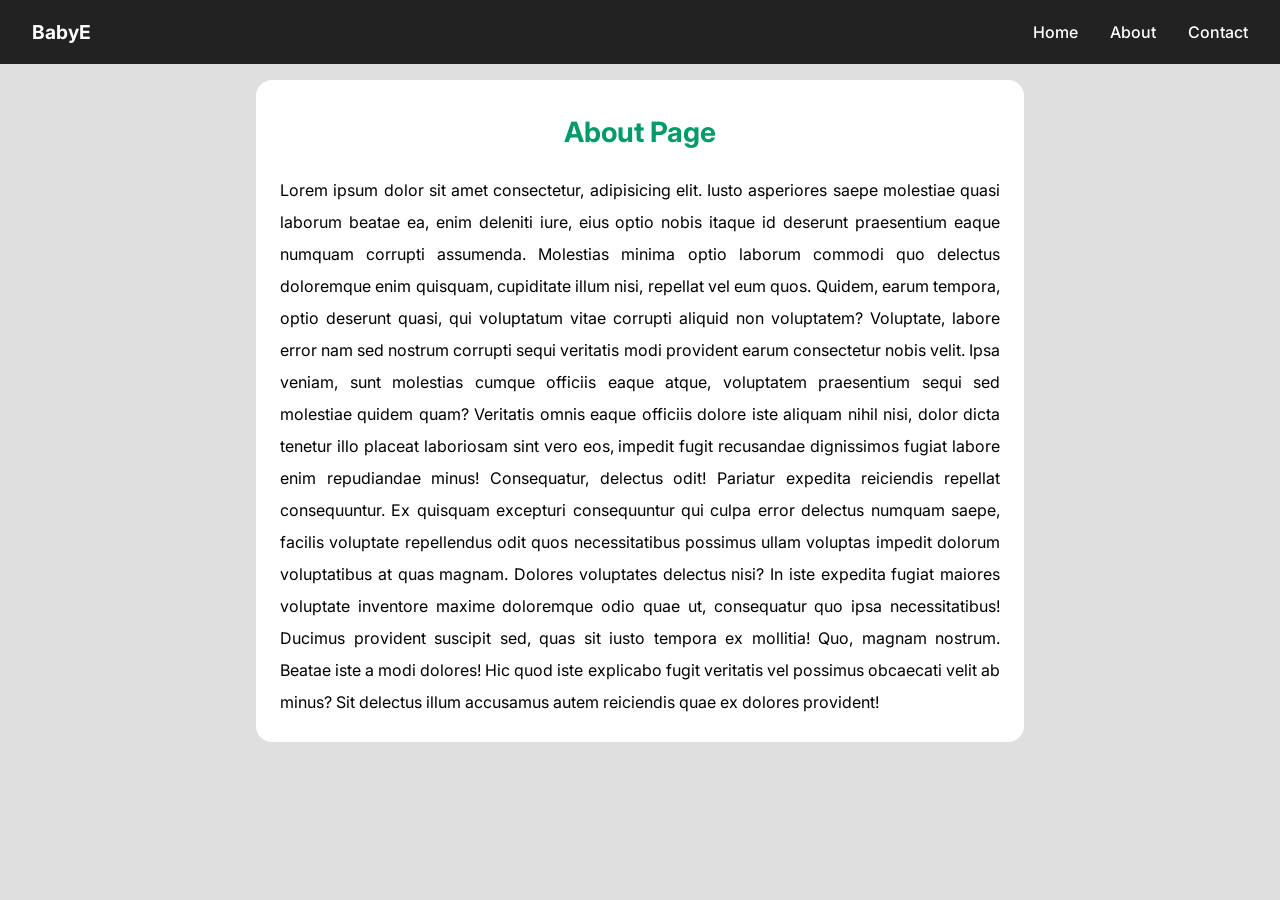
==== about.html @ 90c365f5 "I added a navbar and created a placeholder pages for contact and about pages" ====
<!DOCTYPE html>
<html lang="en">
  <head>
    <meta charset="UTF-8" />
    <meta name="viewport" content="width=device-width, initial-scale=1.0" />
    <link rel="stylesheet" type="text/css" href="common.css" />
    <link rel="preconnect" href="https://fonts.googleapis.com" />
    <link rel="preconnect" href="https://fonts.gstatic.com" crossorigin />
    <link
      href="https://fonts.googleapis.com/css2?family=Inter:ital,opsz,wght@0,14..32,100..900;1,14..32,100..900&family=Orbitron:wght@400..900&family=Outfit:wght@100..900&display=swap"
      rel="stylesheet"
    />
    <title>About</title>
  </head>
  <body>
    <nav class="navbar">
      <div class="logo">BabyE</div>

      <input type="checkbox" id="menu-toggle" />
      <label for="menu-toggle" class="menu-icon">&#9776;</label>

      <ul class="nav-links">
        <li><a href="index.html">Home</a></li>
        <li><a href="about.html">About</a></li>
        <li><a href="contact.html">Contact</a></li>
      </ul>
    </nav>

    <main class="mainCard" data-testid="test-profile-card">
      <h1>About Page</h1>
      <p>
        Lorem ipsum dolor sit amet consectetur, adipisicing elit. Iusto
        asperiores saepe molestiae quasi laborum beatae ea, enim deleniti iure,
        eius optio nobis itaque id deserunt praesentium eaque numquam corrupti
        assumenda. Molestias minima optio laborum commodi quo delectus
        doloremque enim quisquam, cupiditate illum nisi, repellat vel eum quos.
        Quidem, earum tempora, optio deserunt quasi, qui voluptatum vitae
        corrupti aliquid non voluptatem? Voluptate, labore error nam sed nostrum
        corrupti sequi veritatis modi provident earum consectetur nobis velit.
        Ipsa veniam, sunt molestias cumque officiis eaque atque, voluptatem
        praesentium sequi sed molestiae quidem quam? Veritatis omnis eaque
        officiis dolore iste aliquam nihil nisi, dolor dicta tenetur illo
        placeat laboriosam sint vero eos, impedit fugit recusandae dignissimos
        fugiat labore enim repudiandae minus! Consequatur, delectus odit!
        Pariatur expedita reiciendis repellat consequuntur. Ex quisquam
        excepturi consequuntur qui culpa error delectus numquam saepe, facilis
        voluptate repellendus odit quos necessitatibus possimus ullam voluptas
        impedit dolorum voluptatibus at quas magnam. Dolores voluptates delectus
        nisi? In iste expedita fugiat maiores voluptate inventore maxime
        doloremque odio quae ut, consequatur quo ipsa necessitatibus! Ducimus
        provident suscipit sed, quas sit iusto tempora ex mollitia! Quo, magnam
        nostrum. Beatae iste a modi dolores! Hic quod iste explicabo fugit
        veritatis vel possimus obcaecati velit ab minus? Sit delectus illum
        accusamus autem reiciendis quae ex dolores provident!
      </p>
    </main>
  </body>
</html>
---- common.css ----
* {
  margin: 0;
  padding: 0;
  box-sizing: border-box;
  /* overflow-x: hidden; */
}

html,
body {
  max-width: 100%;
  /* width: 100%; */
  overflow-x: hidden;
  /* background-color: rgb(2, 68, 22); */
  background-color: rgb(223, 223, 223);
  font-family: "Inter", serif;
  font-optical-sizing: auto;
  font-weight: 400;
  font-style: normal;
  line-height: 2;
  text-align: justify;
}

h1 {
  font-family: inherit;
  font-size: 28px;
  text-align: center;
  margin-bottom: 0.5em;
  color: rgb(0, 155, 103);
}

.mainCard {
  display: grid;
  justify-content: center;
  align-items: center;
  padding: 1.5em;
  background-color: white;
  width: 60%;
  margin: 1em auto;
  border-radius: 1em;
}

/* Styles for navigation */
.navbar {
  display: flex;
  justify-content: space-between;
  align-items: center;
  background: #222;
  padding: 0.8rem 2rem;
  color: #fff;
}

.logo {
  font-size: 1.2rem;
  font-weight: bold;
}
.nav-links {
  list-style: none;
  display: flex;
  gap: 2rem;
}

.nav-links a {
  text-decoration: none;
  color: #fff;
  font-weight: 500;
  transition: color 0.3s ease;
}

.nav-links a:hover {
  color: #1dbf73;
}

.menu-icon {
  display: none;
  font-size: 1.8rem;
  cursor: pointer;
}

#menu-toggle {
  display: none;
}

/* Responsive Styles  for the nav menu*/
@media (max-width: 768px) {
  .menu-icon {
    display: block;
  }

  .nav-links {
    position: absolute;
    top: 70px;
    left: 0;
    background: #222;
    width: 100%;
    flex-direction: column;
    align-items: center;
    gap: 1.5rem;
    padding: 1rem 0;
    transform: translateY(-200%);
    transition: transform 0.3s ease;
  }

  /* this opens menu open */
  #menu-toggle:checked + .menu-icon + .nav-links {
    transform: translateY(0);
  }
}
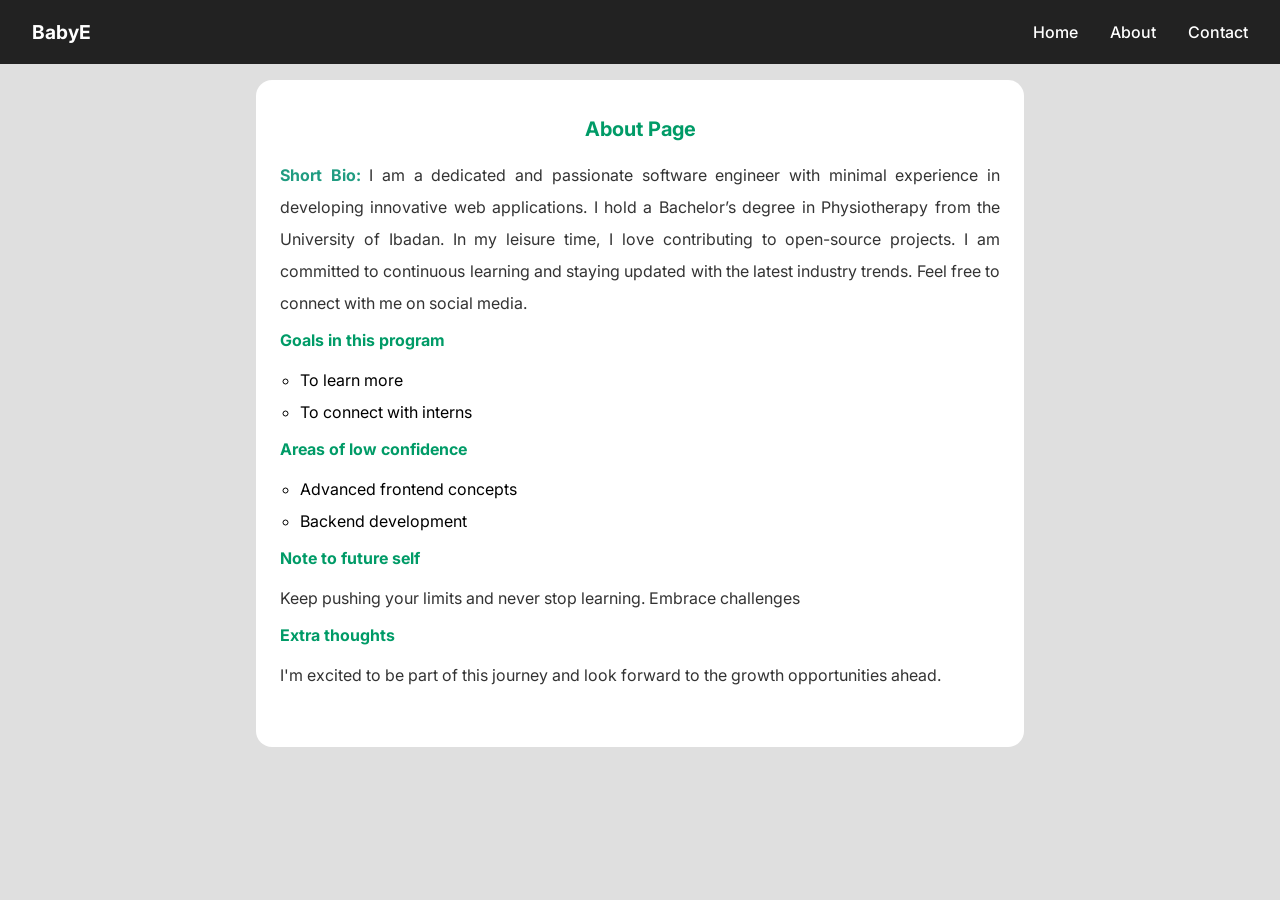
==== commit 8a853de1: "compoeted about page" ====
--- a/about.html
+++ b/about.html
@@ -4,6 +4,7 @@
     <meta charset="UTF-8" />
     <meta name="viewport" content="width=device-width, initial-scale=1.0" />
     <link rel="stylesheet" type="text/css" href="common.css" />
+        <link rel="stylesheet" type="text/css" href="about.css" />
     <link rel="preconnect" href="https://fonts.googleapis.com" />
     <link rel="preconnect" href="https://fonts.gstatic.com" crossorigin />
     <link
@@ -25,34 +26,55 @@
         <li><a href="contact.html">Contact</a></li>
       </ul>
     </nav>
+    <main class="mainCard" data-testid="test-about-page">
+      <h1>About Page</h1>
+      <section>   
+        <section data-testid="test-about-bio">
+          <p><span class="myHighlight">Short Bio:</span> I am a dedicated and passionate software engineer with
+                minimal experience in developing innovative web applications. I hold a
+                Bachelor’s degree in Physiotherapy from the University of Ibadan. In
+                my leisure time, I love contributing to open-source projects. I am
+                committed to continuous learning and staying updated with the latest
+                industry trends. Feel free to connect with me on social media.
+          </p>
+        </section> 
+        <section data-testid="test-about-goals">
+          <h2>Goals in this program</h2>
+          <ul>
+            <li>To learn more</li>
+            <li>To connect with interns</li>
+          </ul>
+        </section>
 
-    <main class="mainCard" data-testid="test-profile-card">
-      <h1>About Page</h1>
-      <p>
-        Lorem ipsum dolor sit amet consectetur, adipisicing elit. Iusto
-        asperiores saepe molestiae quasi laborum beatae ea, enim deleniti iure,
-        eius optio nobis itaque id deserunt praesentium eaque numquam corrupti
-        assumenda. Molestias minima optio laborum commodi quo delectus
-        doloremque enim quisquam, cupiditate illum nisi, repellat vel eum quos.
-        Quidem, earum tempora, optio deserunt quasi, qui voluptatum vitae
-        corrupti aliquid non voluptatem? Voluptate, labore error nam sed nostrum
-        corrupti sequi veritatis modi provident earum consectetur nobis velit.
-        Ipsa veniam, sunt molestias cumque officiis eaque atque, voluptatem
-        praesentium sequi sed molestiae quidem quam? Veritatis omnis eaque
-        officiis dolore iste aliquam nihil nisi, dolor dicta tenetur illo
-        placeat laboriosam sint vero eos, impedit fugit recusandae dignissimos
-        fugiat labore enim repudiandae minus! Consequatur, delectus odit!
-        Pariatur expedita reiciendis repellat consequuntur. Ex quisquam
-        excepturi consequuntur qui culpa error delectus numquam saepe, facilis
-        voluptate repellendus odit quos necessitatibus possimus ullam voluptas
-        impedit dolorum voluptatibus at quas magnam. Dolores voluptates delectus
-        nisi? In iste expedita fugiat maiores voluptate inventore maxime
-        doloremque odio quae ut, consequatur quo ipsa necessitatibus! Ducimus
-        provident suscipit sed, quas sit iusto tempora ex mollitia! Quo, magnam
-        nostrum. Beatae iste a modi dolores! Hic quod iste explicabo fugit
-        veritatis vel possimus obcaecati velit ab minus? Sit delectus illum
-        accusamus autem reiciendis quae ex dolores provident!
-      </p>
+        <section data-testid="test-about-confidence">
+          <h2>Areas of low confidence</h2>
+          <ul>
+            <li>Advanced frontend concepts</li>
+            <li>Backend development</li>
+          </ul>
+        </section>
+
+        <section data-testid="test-about-future-note">
+          <h2>Note to future self</h2>
+         <p>
+          Keep pushing your limits and never stop learning. Embrace challenges
+         </p>
+        </section>
+
+        <section data-testid="test-about-extra">
+          <h2>Extra thoughts</h2>
+         <p>
+          I'm excited to be part of this journey and look forward to the growth
+          opportunities ahead.
+         </p>
+        </section>
+
+      </section>
+       <br/>
+
+
+      </ul>
     </main>
+    
   </body>
 </html>
--- a/common.css
+++ b/common.css
@@ -22,10 +22,24 @@
 
 h1 {
   font-family: inherit;
-  font-size: 28px;
+  font-size: 20px;
   text-align: center;
   margin-bottom: 0.5em;
   color: rgb(0, 155, 103);
+  padding-top: 5px;
+}
+
+h2 {
+  font-family: inherit;
+  font-size: 16px;
+  text-align: left;
+  margin-bottom: 0.5em;
+  color: rgb(0, 155, 103);
+  padding-top: 5px;
+}
+
+p {
+  color: #333;
 }
 
 .mainCard {
@@ -35,6 +49,18 @@
   padding: 1.5em;
   background-color: white;
   width: 60%;
+  margin: 1em auto;
+  border-radius: 1em;
+}
+
+.card {
+  flex-direction: column;
+  display: flex;
+  justify-content: center;
+  align-items: center;
+  padding: 1.5em;
+  background-color: white;
+  width: 80%;
   margin: 1em auto;
   border-radius: 1em;
 }
--- a/about.css
+++ b/about.css
@@ -0,0 +1,9 @@
+.myHighlight {
+  color: rgb(32, 156, 129);
+  font-weight: bold;
+}
+
+ul {
+  padding-left: 20px;
+  list-style-type: circle;
+}
